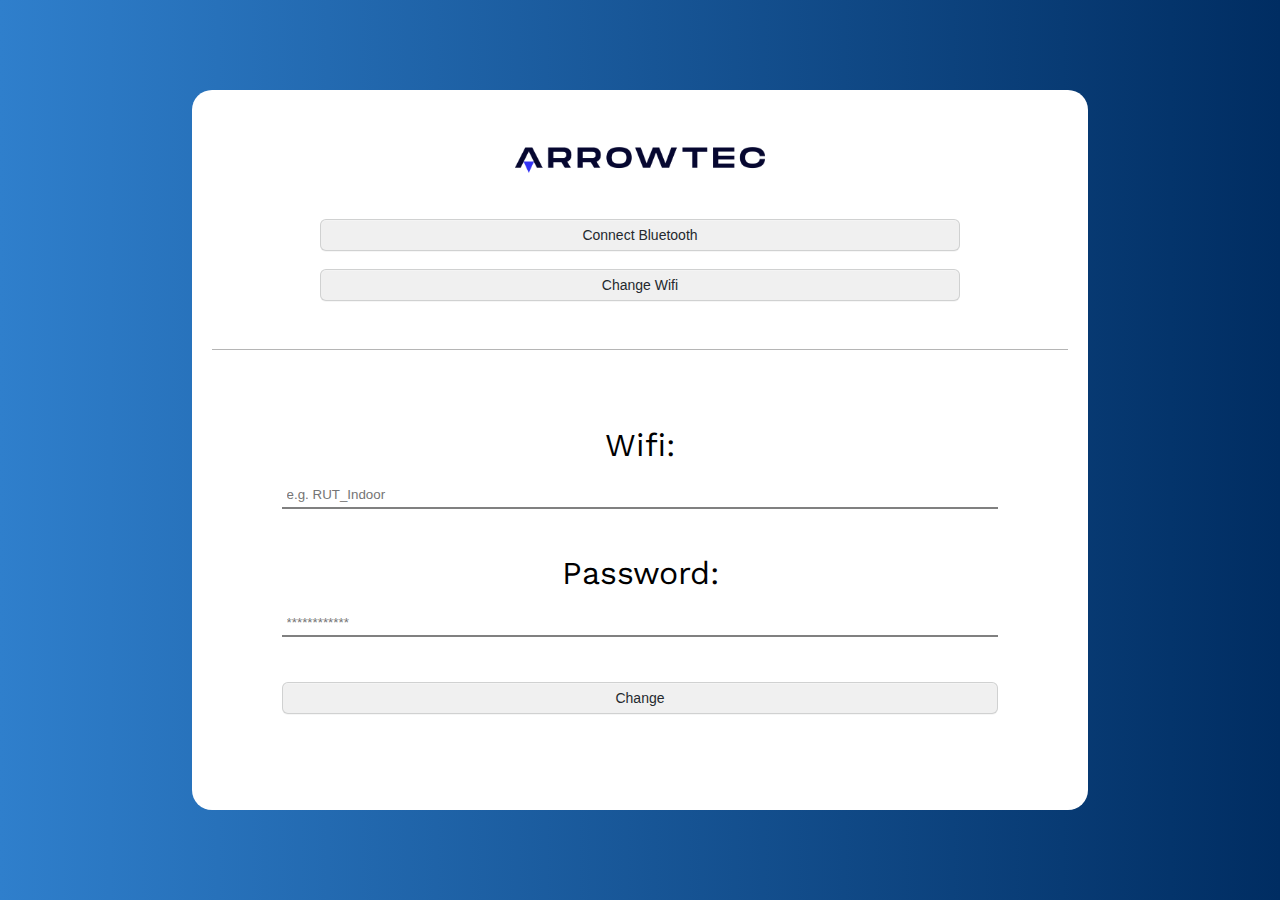
==== index.html @ 69d01596 "first version" ====
<!DOCTYPE html>
<html lang="en">
<head>
    <meta charset="UTF-8">
    <meta http-equiv="X-UA-Compatible" content="IE=edge">
    <meta name="viewport" content="width=device-width, initial-scale=1.0">
    <link rel="stylesheet" href="./styles.css">
    <title>Arrowtec App</title>
</head>
<body>
    <div class="container">
        <div class="settings-card">
            <div class="header">
                <img src="./images/arrlogo.png" alt="Arrlogo">
                <input type="button" value="Connect Bluetooth" class="btn">
                <input type="button" value="Change Wifi" class="btn">
            </div>
            <div class="content">
                <form class="form" action="#">
                    <div class="inputs">
                        <label for="ssid" class="ssid">
                            Wifi:
                        </label>
                        <input type="text" class="inp" name="ssid" placeholder="e.g. RUT_Indoor" required>
                    </div>
                    <div class="inputs">
                        <label for="pass" class="pass">
                            Password:
                        </label>
                        <input type="password" class="inp" name="pass" placeholder="************" required>
                    </div>
                    <div class="inputs">
                        <input type="button" value="Change" class="btn">
                    </div>
                </form>
                
            </div>
        </div>
    </div>
</body>
</html>
---- styles.css ----
@import url('https://fonts.googleapis.com/css2?family=Roboto:wght@300&family=Work+Sans&display=swap');

* {
    padding: 0;
    margin: 0;
    box-sizing: border-box;
}

body {
    background: rgb(47,127,204);
    background: linear-gradient(90deg, rgba(47,127,204,1) 0%, rgba(0,45,98,1) 100%);
    width: auto;
    font-family: 'Work Sans', sans-serif;
}
.container {
    display: flex;
    justify-content: center;
    align-items: center;
    height: 100vh;
    width: 100vw;
}

.settings-card {
    background: #fff;
    height: 50vh;
    width: 50vw;
    display: flex;
    flex-direction: column;
    padding: 20px;
    border-radius: 20px;
}

.settings-card .header {
    display: flex;
    align-items: center;
    justify-content: space-evenly;
    height: 10vh;
    padding: 20px 20px;
    border-bottom: solid 0.2vh rgba(128, 128, 128, 0.58);
}

.settings-card .header img {
    width: 35vh;
    padding: 10px;
}

.settings-card .header .btn {
    width: 15vw;
    margin: 1vw;
}

.settings-card .content {
    height: 100%;
    width: 100%;
    display: flex;
    flex-direction: column;
    justify-content: center;
    align-items: space-between;
}



.inputs {
    display: flex;
    align-items: center;
    justify-content: space-around;
    width: 25vw;
    font-size: 1.6vw;
    font-family: 'Work Sans', sans-serif;
    padding: 1.5vh 0 1.5vh 0;
}

.inputs label {
    width: 100%;
}

.inputs input {
    width: 100%;
    margin-left: 0.5vw;
}

.inputs .btn {
    margin: 0;
}

.btn {
    display: inline-block;
    outline: 0;
    cursor: pointer;
    padding: 5px 16px;
    font-size: 14px;
    font-weight: 500;
    line-height: 20px;
    vertical-align: middle;
    border: 1px solid;
    border-radius: 6px;
    box-shadow: rgba(27, 31, 35, 0.04) 0px 1px 0px, rgba(255, 255, 255, 0.25) 0px 1px 0px inset;
    color: #24292e;
    background-color: #f0f0f0;
    border-color: #1b1f2326;
}

.btn:hover {
    background-color: #f4f4f489;
    border-color: #1b1f2326;
    transition-duration: 0.1s; 
}


.inp {
    height: 3vh;
    width: 40%;
    padding: 5px;
    border: none;
    border-bottom: 2px solid gray;
    background: transparent;
}

.form {
    display: flex;
    flex-direction: column;
    align-items: center;
    justify-content: space-between;
}



@media screen and (max-width: 1400px) {
    .settings-card {
        height: 80vh;
        width: 70vw;
    }

    .settings-card .header {
        flex-direction: column;
        justify-content: flex-start;
        padding-top: 0;
        height: 40vh;
        
    }
    .settings-card .header img {
        width: 30vh;
        margin: 3vh;
    }
    .settings-card .header .btn {
        margin: 1vh;
        width: 50vw;
    }

    .settings-card .content {
        justify-content: center;
        align-items: center;
    }

    .settings-card .content .inputs {
        width: 70vw;
        flex-direction: column;
    }

    .inputs label {
        display: flex;
        align-items: center;
        justify-content: center;
        font-size: 2rem;
        width: 100%;
    }

    .inputs input {
        width: 80%;
        margin: 2vh;
    }
}
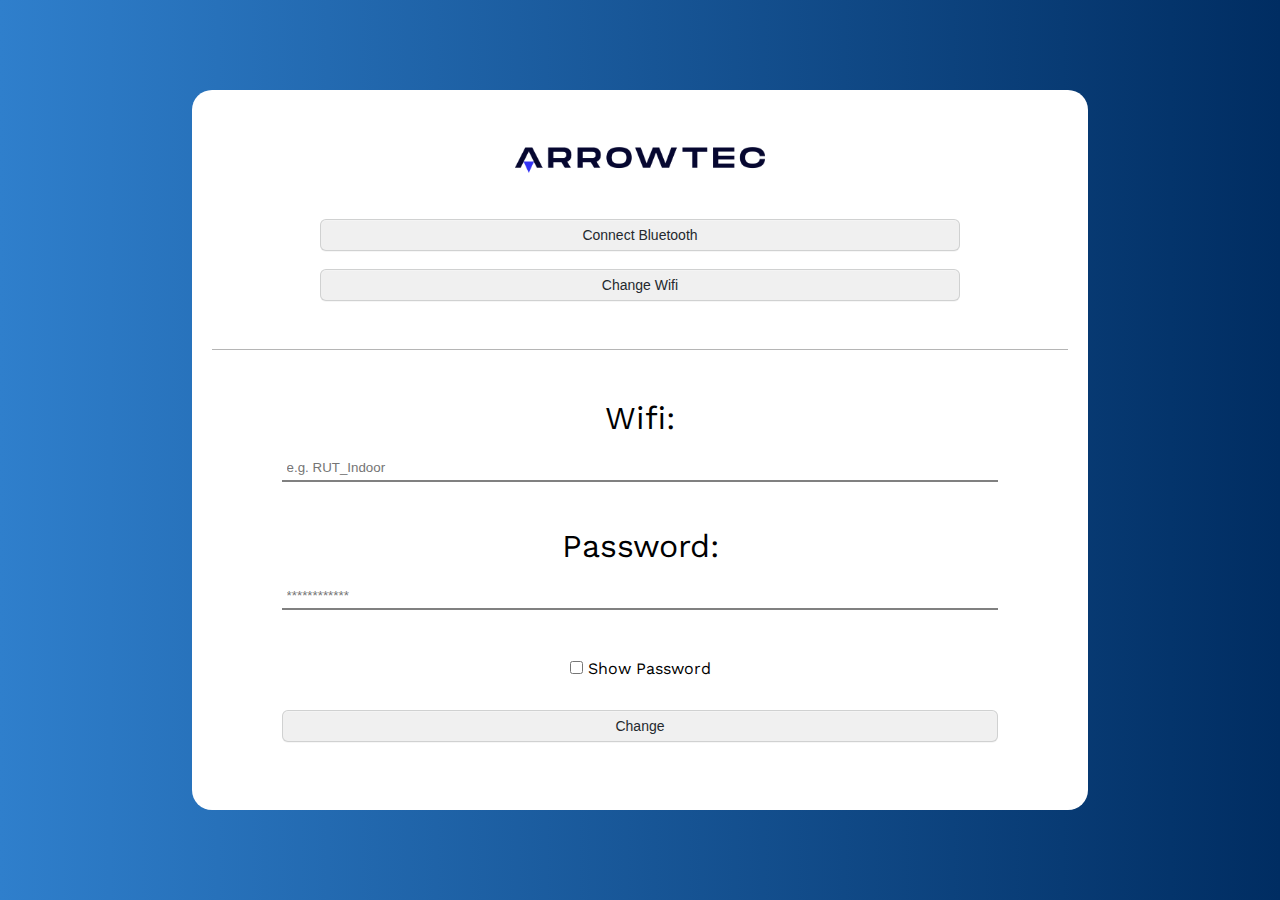
==== commit 2f9cef64: "Added "Show Password"" ====
--- a/index.html
+++ b/index.html
@@ -27,8 +27,11 @@
                         <label for="pass" class="pass">
                             Password:
                         </label>
-                        <input type="password" class="inp" name="pass" placeholder="************" required>
+                        <input type="password" class="inp" id="pass" name="pass" placeholder="************" required>
                     </div>
+                    <div class="check">
+                        <input type="checkbox" onclick="myFunction()"> Show Password
+                    </div> 
                     <div class="inputs">
                         <input type="button" value="Change" class="btn">
                     </div>
@@ -37,5 +40,16 @@
             </div>
         </div>
     </div>
+
+    <script>
+        function myFunction() {
+            var x = document.getElementById("pass");
+            if (x.type === "password") {
+                x.type = "text";
+            } else {
+                x.type = "password";
+            }
+        }
+        </script>
 </body>
 </html>--- a/styles.css
+++ b/styles.css
@@ -123,6 +123,9 @@
     justify-content: space-between;
 }
 
+.check {
+    padding: 2vh;
+}
 
 
 @media screen and (max-width: 1400px) {
